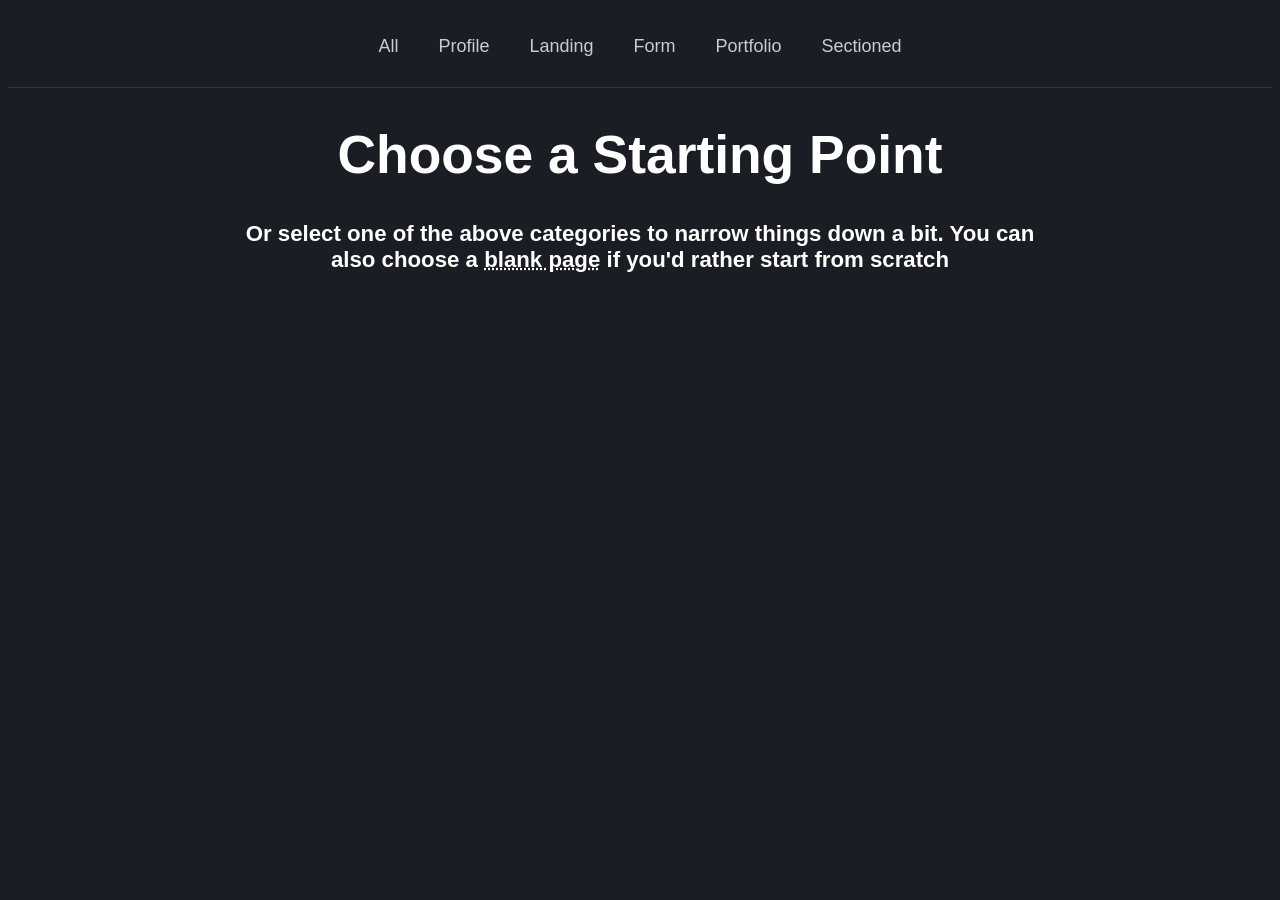
==== index.html @ 04f740f3 "Add files via upload" ====
<!DOCTYPE html>
<html lang="en">
<head>
    <meta charset="UTF-8">
    <meta name="viewport" content="width=device-width, initial-scale=1.0">
    <title>Dashboard</title>
    <link rel="stylesheet" href="dummy.css">
</head>
<body>
    <p></p>
   <nav class="navbar">
  <a href="dummy.html" onclick="">All</a>
  <a href="profile.html">Profile</a>
  <a href="landing.html">Landing</a>
  <a href="form.html">Form</a>
  <a href="portfolio.html">Portfolio</a>
  <a href="sectioned.html">Sectioned</a>
</nav>
<p></p><p></p>
<h1 class="title">Choose a Starting Point</h1>
<p><p></p></p>
<h3 class="subtitle_All">Or select one of the above categories to narrow things down a bit. You can <br>
also choose a <a href="blank.html">blank page</a> if you'd rather start from scratch</h3>
</body>
</html>
---- dummy.css ----
body {
  background-color: #1a1d23; 
  font-family: sans-serif;
}

.navbar {
  display: flex;
  justify-content: center; 
  gap: 40px;               
  border-bottom: 1px solid #333; 
    padding: 20px 0;
  
}

.navbar a {
  text-decoration: none;
  color: #ccc;            
  font-size: 18px;
  padding-bottom: 10px;    
  transition: 0.3s;
}

.navbar a.active {
  color: #fff;             
  border-bottom: 3px solid #2db4a3;
}


.navbar a:hover {
  color: #ffff;
}
.title {
font-size: 6ch;
text-align: center;
color: #fff ;
}
.subtitle_All{
    color: #fff;
    text-align: center;
    font-size: 2.5ch

}

.subtitle_All a{
    color: #fff;
    text-decoration: none;
   text-decoration: underline dotted ; 
}

.subtitle_All a:visited{
    color: #fff;
    text-decoration: underline ;
    
}
.subtitle_All a:hover{
  color: gray;
}
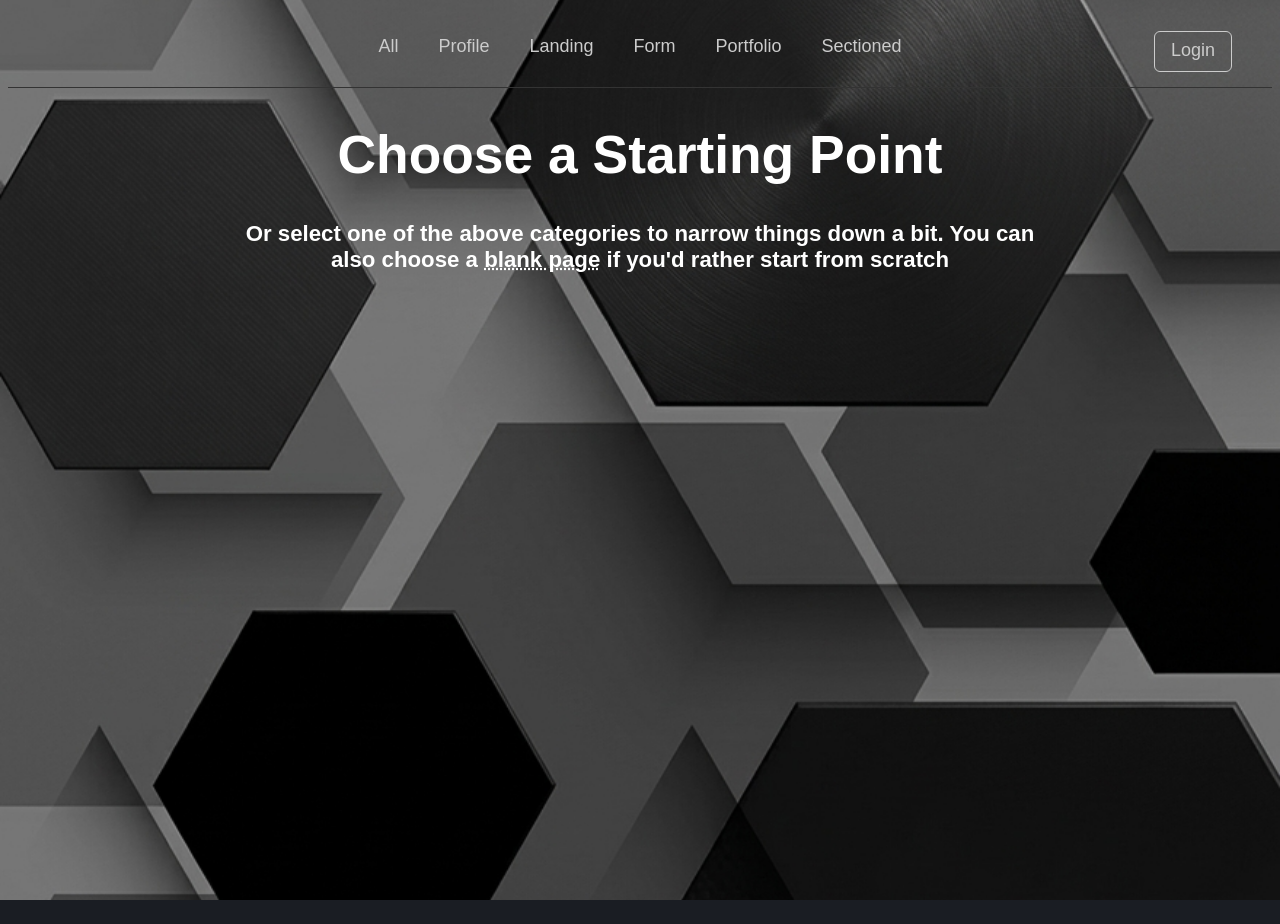
==== commit 1088f414: "Replace old files with new ones" ====
--- a/index.html
+++ b/index.html
@@ -1,25 +1,41 @@
 <!DOCTYPE html>
 <html lang="en">
 <head>
-    <meta charset="UTF-8">
-    <meta name="viewport" content="width=device-width, initial-scale=1.0">
-    <title>Dashboard</title>
-    <link rel="stylesheet" href="dummy.css">
+<meta charset="UTF-8">
+<meta name="viewport" content="width=device-width, initial-scale=1.0">
+<title>Dashboard</title>
+<link rel="stylesheet" href="dummy.css">
 </head>
+
 <body>
-    <p></p>
-   <nav class="navbar">
-  <a href="dummy.html" onclick="">All</a>
-  <a href="profile.html">Profile</a>
-  <a href="landing.html">Landing</a>
-  <a href="form.html">Form</a>
-  <a href="portfolio.html">Portfolio</a>
-  <a href="sectioned.html">Sectioned</a>
+
+<p></p>
+
+<nav class="navbar">
+
+<div class="nav-links">
+<a href="index.html">All</a>
+<a href="profile.html">Profile</a>
+<a href="landing.html">Landing</a>
+<a href="form.html">Form</a>
+<a href="portfolio.html">Portfolio</a>
+<a href="sectioned.html">Sectioned</a>
+</div>
+
+<a href="login.html" class="login-btn">Login</a>
+
 </nav>
+
 <p></p><p></p>
+
 <h1 class="title">Choose a Starting Point</h1>
+
 <p><p></p></p>
-<h3 class="subtitle_All">Or select one of the above categories to narrow things down a bit. You can <br>
-also choose a <a href="blank.html">blank page</a> if you'd rather start from scratch</h3>
+
+<h3 class="subtitle_All">
+Or select one of the above categories to narrow things down a bit. You can <br>
+also choose a <a href="blank.html">blank page</a> if you'd rather start from scratch
+</h3>
+
 </body>
 </html>
--- a/dummy.css
+++ b/dummy.css
@@ -1,15 +1,27 @@
 body {
   background-color: #1a1d23; 
   font-family: sans-serif;
+  background-image: url(hex.jpg);
+  background-size: cover;
+  background-position: center;
+  background-attachment: fixed;
+  min-height: 100vh;
+  size:100%;
 }
 
 .navbar {
-  display: flex;
-  justify-content: center; 
-  gap: 40px;               
-  border-bottom: 1px solid #333; 
-    padding: 20px 0;
-  
+  display:flex;
+  align-items:center;
+  justify-content:center;
+  gap:40px;
+  border-bottom:1px solid #333;
+  padding:20px 0;
+  position:relative;
+}
+
+.nav-links{
+  display:flex;
+  gap:40px;
 }
 
 .navbar a {
@@ -25,33 +37,51 @@
   border-bottom: 3px solid #2db4a3;
 }
 
-
 .navbar a:hover {
   color: #ffff;
 }
+
+.login-btn{
+  position:absolute;
+  right:40px;
+  text-decoration:none;
+  color:#fff;
+  border:1px solid ;
+  padding:8px 16px;
+  border-radius:6px;
+  transition:0.3s;
+}
+
+.login-btn:hover{
+  background:#2db4a3;
+}
+
 .title {
-font-size: 6ch;
-text-align: center;
-color: #fff ;
+  font-size: 6ch;
+  text-align: center;
+  color: #fff ;
 }
+
 .subtitle_All{
-    color: #fff;
-    text-align: center;
-    font-size: 2.5ch
-
+  color: #fff;
+  text-align: center;
+  font-size: 2.5ch
 }
 
 .subtitle_All a{
-    color: #fff;
-    text-decoration: none;
-   text-decoration: underline dotted ; 
+  color: #fff;
+  text-decoration: none;
+  text-decoration: underline dotted ; 
 }
 
 .subtitle_All a:visited{
-    color: #fff;
-    text-decoration: underline ;
-    
+  color: #fff;
+  text-decoration: underline ;
 }
+
 .subtitle_All a:hover{
   color: gray;
+}
+.login_page{
+align-items: center;
 }
